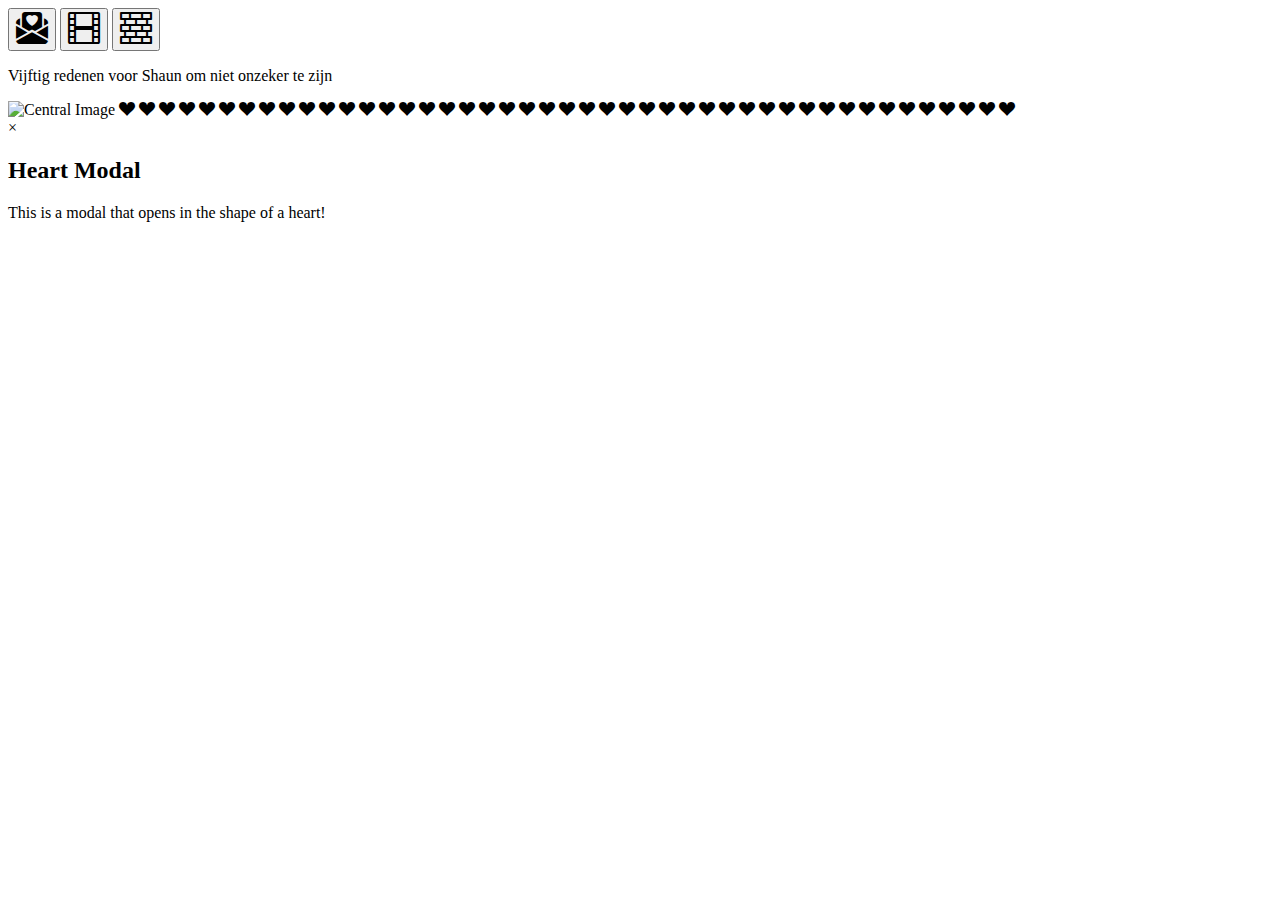
==== Index.html @ 638cfb2b "Add files via upload" ====
<!DOCTYPE html>
<html lang="en">
<head>
    <meta charset="UTF-8">
    <meta name="viewport" content="width=device-width, initial-scale=1.0">
    <title>The Shauney webpage</title>
    <!-- Include Bootstrap Icons -->
    <link rel="stylesheet" href="https://cdn.jsdelivr.net/npm/bootstrap-icons/font/bootstrap-icons.css">
    <link rel="stylesheet" href="O:\Shaun 20th Birthday Project\style.css">
</head>

<div class="navbar">
    <button class="icon-tile" onclick="location.href = 'BDayCardIndex.html';">
        <i class="bi bi-envelope-paper-heart-fill" style="font-size: 2rem;"></i>
    </button>
    <button class="icon-tile">
        <i class="bi bi-film" style="font-size: 2rem;"></i>
    </button>
    <button class="icon-tile" onclick="location.href = 'https:\/\/www.lego.com/nl-nl/mosaic-maker/app';">
        <i class="bi bi-bricks" style="font-size: 2rem;"></i>
    </button>
</div>

<body>
    <div class="mindmap-container">
        <p class="mrg-font">Vijftig redenen voor Shaun om niet onzeker te zijn</p>
        <img src="O:\Shaun 20th Birthday Project\Images\Shauney PNGPS.png" alt="Central Image" class="center-image" onclick="ShowNavBar()">

        <!-- 50 Heart icons forming the heart shape -->
        <i class="bi bi-suit-heart-fill heart-icon icon1" onclick="openModal(1)"></i>
        <i class="bi bi-suit-heart-fill heart-icon icon2" onclick="openModal(2)"></i>
        <i class="bi bi-suit-heart-fill heart-icon icon3" onclick="openModal(3)"></i>
        <i class="bi bi-suit-heart-fill heart-icon icon4" onclick="openModal(4)"></i>
        <i class="bi bi-suit-heart-fill heart-icon icon5" onclick="openModal(5)"></i>
        <i class="bi bi-suit-heart-fill heart-icon icon6" onclick="openModal(6)"></i>
        <i class="bi bi-suit-heart-fill heart-icon icon7" onclick="openModal(7)"></i>
        <i class="bi bi-suit-heart-fill heart-icon icon8" onclick="openModal(8)"></i>
        <i class="bi bi-suit-heart-fill heart-icon icon9" onclick="openModal(9)"></i>
        <i class="bi bi-suit-heart-fill heart-icon icon10" onclick="openModal(10)"></i>
        <i class="bi bi-suit-heart-fill heart-icon icon11" onclick="openModal(11)"></i>
        <i class="bi bi-suit-heart-fill heart-icon icon12" onclick="openModal(12)"></i>
        <i class="bi bi-suit-heart-fill heart-icon icon13" onclick="openModal(13)"></i>
        <i class="bi bi-suit-heart-fill heart-icon icon14" onclick="openModal(14)"></i>
        <i class="bi bi-suit-heart-fill heart-icon icon15" onclick="openModal(15)"></i>
        <i class="bi bi-suit-heart-fill heart-icon icon16" onclick="openModal(16)"></i>
        <i class="bi bi-suit-heart-fill heart-icon icon17" onclick="openModal(17)"></i>
        <i class="bi bi-suit-heart-fill heart-icon icon18" onclick="openModal(18)"></i>
        <i class="bi bi-suit-heart-fill heart-icon icon19" onclick="openModal(19)"></i>
        <i class="bi bi-suit-heart-fill heart-icon icon20" onclick="openModal(20)"></i>
        <i class="bi bi-suit-heart-fill heart-icon icon21" onclick="openModal(21)"></i>
        <i class="bi bi-suit-heart-fill heart-icon icon22" onclick="openModal(22)"></i>
        <i class="bi bi-suit-heart-fill heart-icon icon23" onclick="openModal(23)"></i>
        <i class="bi bi-suit-heart-fill heart-icon icon24" onclick="openModal(24)"></i>
        <i class="bi bi-suit-heart-fill heart-icon icon25" onclick="openModal(25)"></i>
        <i class="bi bi-suit-heart-fill heart-icon icon26" onclick="openModal(26)"></i>
        <i class="bi bi-suit-heart-fill heart-icon icon27" onclick="openModal(27)"></i>
        <i class="bi bi-suit-heart-fill heart-icon icon28" onclick="openModal(28)"></i>
        <i class="bi bi-suit-heart-fill heart-icon icon29" onclick="openModal(29)"></i>
        <i class="bi bi-suit-heart-fill heart-icon icon30" onclick="openModal(30)"></i>
        <i class="bi bi-suit-heart-fill heart-icon icon31" onclick="openModal(31)"></i>
        <i class="bi bi-suit-heart-fill heart-icon icon32" onclick="openModal(32)"></i>
        <i class="bi bi-suit-heart-fill heart-icon icon33" onclick="openModal(33)"></i>
        <i class="bi bi-suit-heart-fill heart-icon icon34" onclick="openModal(34)"></i>
        <i class="bi bi-suit-heart-fill heart-icon icon35" onclick="openModal(35)"></i>
        <i class="bi bi-suit-heart-fill heart-icon icon36" onclick="openModal(36)"></i>
        <i class="bi bi-suit-heart-fill heart-icon icon37" onclick="openModal(37)"></i>
        <i class="bi bi-suit-heart-fill heart-icon icon38" onclick="openModal(38)"></i>
        <i class="bi bi-suit-heart-fill heart-icon icon39" onclick="openModal(39)"></i>
        <i class="bi bi-suit-heart-fill heart-icon icon40" onclick="openModal(40)"></i>
        <i class="bi bi-suit-heart-fill heart-icon icon41" onclick="openModal(41)"></i>
        <i class="bi bi-suit-heart-fill heart-icon icon42" onclick="openModal(42)"></i>
        <i class="bi bi-suit-heart-fill heart-icon icon43" onclick="openModal(43)"></i>
        <i class="bi bi-suit-heart-fill heart-icon icon44" onclick="openModal(44)"></i>
        <i class="bi bi-suit-heart-fill heart-icon icon45" onclick="openModal(45)"></i>
    </div>

    <div id="heartModal" class="modal">
        <div class="modal-content">
            <span class="close" onclick="closeModal()">&times;</span>
            <h2>Heart Modal</h2>
            <p>This is a modal that opens in the shape of a heart!</p>
        </div>
    </div>

    <script src="script.js"></script>
</body>
</html>
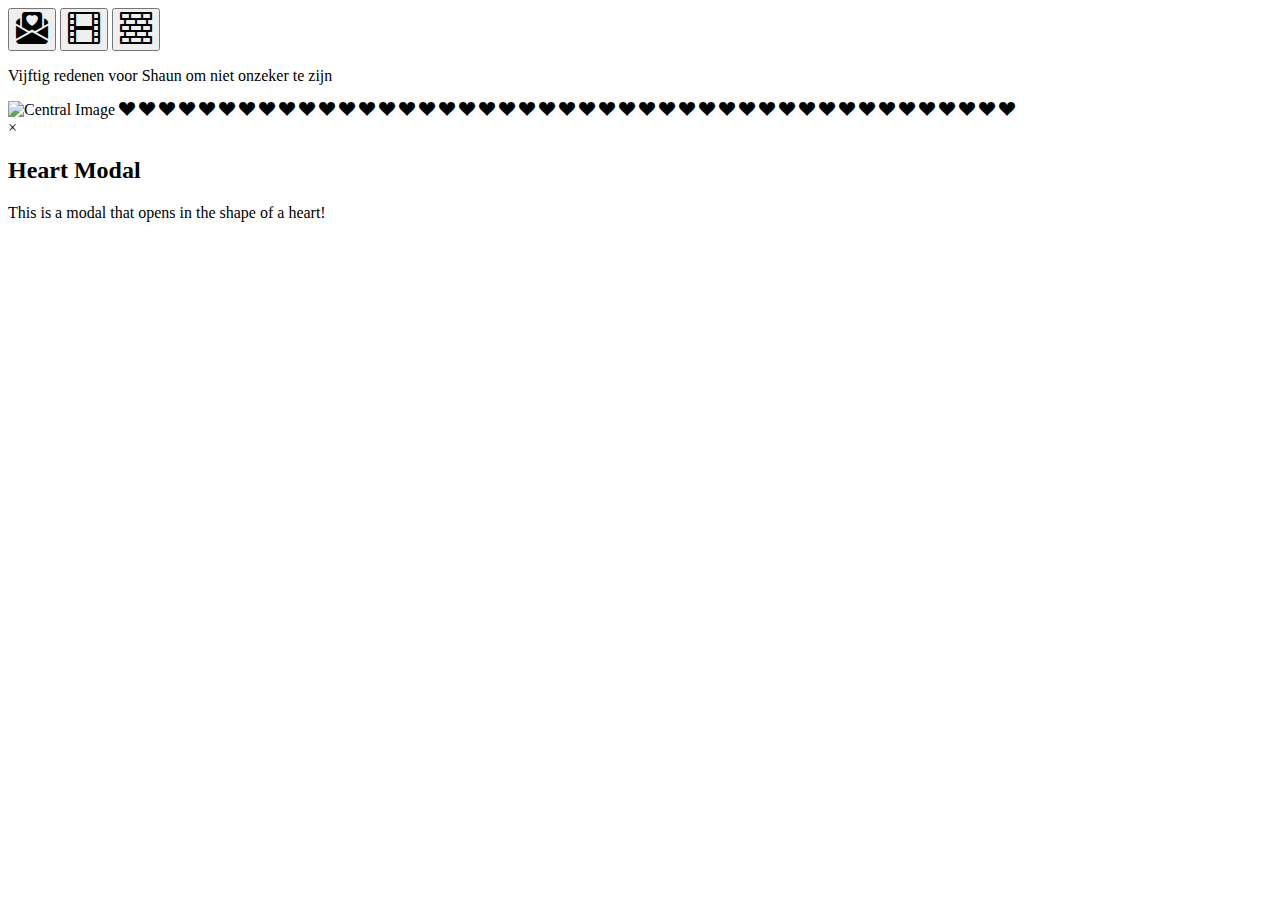
==== commit 77b6ede5: "Update Index.html" ====
--- a/Index.html
+++ b/Index.html
@@ -24,7 +24,7 @@
 <body>
     <div class="mindmap-container">
         <p class="mrg-font">Vijftig redenen voor Shaun om niet onzeker te zijn</p>
-        <img src="O:\Shaun 20th Birthday Project\Images\Shauney PNGPS.png" alt="Central Image" class="center-image" onclick="ShowNavBar()">
+        <img src="\Images\Shauney PNGPS.png" alt="Central Image" class="center-image" onclick="ShowNavBar()">
 
         <!-- 50 Heart icons forming the heart shape -->
         <i class="bi bi-suit-heart-fill heart-icon icon1" onclick="openModal(1)"></i>
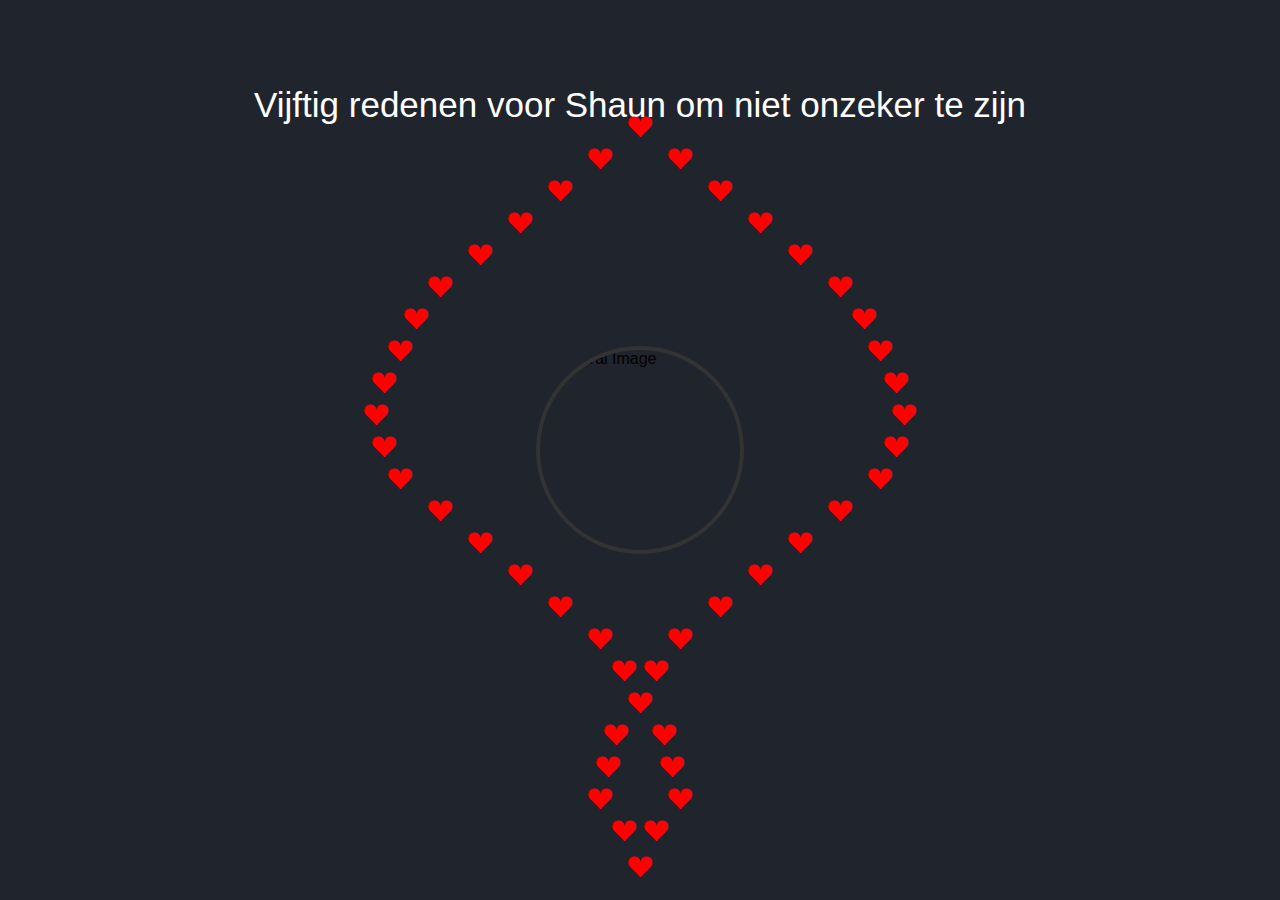
==== commit fbb7fc15: "Update Index.html" ====
--- a/Index.html
+++ b/Index.html
@@ -6,7 +6,7 @@
     <title>The Shauney webpage</title>
     <!-- Include Bootstrap Icons -->
     <link rel="stylesheet" href="https://cdn.jsdelivr.net/npm/bootstrap-icons/font/bootstrap-icons.css">
-    <link rel="stylesheet" href="O:\Shaun 20th Birthday Project\style.css">
+    <link rel="stylesheet" href="style.css">
 </head>
 
 <div class="navbar">
--- a/style.css
+++ b/style.css
@@ -0,0 +1,455 @@
+body {
+    font-family: Arial, sans-serif;
+    display: flex;
+    justify-content: center;
+    align-items: center;
+    height: 100vh;
+    margin: 0;
+    background-color: #20242d;
+}
+@font-face {
+    font-family: 'Mister Grape'; /* Name of the font */
+    font-style: normal;
+    font-weight: 400;
+    src: local(''), url('https://fonts.cdnfonts.com/s/118133/Mister Grape - Personal Use.woff') format('woff');
+}
+.mrg-font{
+    font-family: 'Mister Grape', sans-serif;
+    text-align: center;
+    font-size: 35px;
+    color:#ffff;
+}
+.mindmap-container {
+    position: relative;
+    width: 800px;
+    height: 800px;
+}
+.center-image {
+    position: absolute;
+    top: 50%;
+    left: 50%;
+    transform: translate(-50%, -50%);
+    width: 200px;
+    height: 200px;
+    border-radius: 50%;
+    border: 4px solid #333;
+}
+.heart-icon {
+    position: absolute;
+    color: red;
+    font-size: 1.5rem;
+}
+
+.icon1:hover {
+    -ms-transform: scale(1.5); /* IE 9 */
+    -webkit-transform: scale(1.5); /* Safari 3-8 */
+    transform: scale(1.5);
+}
+.icon2:hover {
+    -ms-transform: scale(1.5); /* IE 9 */
+    -webkit-transform: scale(1.5); /* Safari 3-8 */
+    transform: scale(1.5);
+}
+.icon3:hover {
+    -ms-transform: scale(1.5); /* IE 9 */
+    -webkit-transform: scale(1.5); /* Safari 3-8 */
+    transform: scale(1.5);
+}
+.icon4:hover {
+    -ms-transform: scale(1.5); /* IE 9 */
+    -webkit-transform: scale(1.5); /* Safari 3-8 */
+    transform: scale(1.5);
+}
+.icon5:hover {
+    -ms-transform: scale(1.5); /* IE 9 */
+    -webkit-transform: scale(1.5); /* Safari 3-8 */
+    transform: scale(1.5);
+}
+.icon6:hover {
+    -ms-transform: scale(1.5); /* IE 9 */
+    -webkit-transform: scale(1.5); /* Safari 3-8 */
+    transform: scale(1.5);
+}
+.icon7:hover {
+    -ms-transform: scale(1.5); /* IE 9 */
+    -webkit-transform: scale(1.5); /* Safari 3-8 */
+    transform: scale(1.5);
+}
+.icon8:hover {
+    -ms-transform: scale(1.5); /* IE 9 */
+    -webkit-transform: scale(1.5); /* Safari 3-8 */
+    transform: scale(1.5);
+}
+.icon9:hover {
+    -ms-transform: scale(1.5); /* IE 9 */
+    -webkit-transform: scale(1.5); /* Safari 3-8 */
+    transform: scale(1.5);
+}
+.icon10:hover {
+    -ms-transform: scale(1.5); /* IE 9 */
+    -webkit-transform: scale(1.5); /* Safari 3-8 */
+    transform: scale(1.5);
+}
+.icon11:hover {
+    -ms-transform: scale(1.5); /* IE 9 */
+    -webkit-transform: scale(1.5); /* Safari 3-8 */
+    transform: scale(1.5);
+}
+.icon12:hover {
+    -ms-transform: scale(1.5); /* IE 9 */
+    -webkit-transform: scale(1.5); /* Safari 3-8 */
+    transform: scale(1.5);
+}
+.icon13:hover {
+    -ms-transform: scale(1.5); /* IE 9 */
+    -webkit-transform: scale(1.5); /* Safari 3-8 */
+    transform: scale(1.5);
+}
+.icon14:hover {
+    -ms-transform: scale(1.5); /* IE 9 */
+    -webkit-transform: scale(1.5); /* Safari 3-8 */
+    transform: scale(1.5);
+}
+.icon15:hover {
+    -ms-transform: scale(1.5); /* IE 9 */
+    -webkit-transform: scale(1.5); /* Safari 3-8 */
+    transform: scale(1.5);
+}
+.icon16:hover {
+    -ms-transform: scale(1.5); /* IE 9 */
+    -webkit-transform: scale(1.5); /* Safari 3-8 */
+    transform: scale(1.5);
+}
+.icon17:hover {
+    -ms-transform: scale(1.5); /* IE 9 */
+    -webkit-transform: scale(1.5); /* Safari 3-8 */
+    transform: scale(1.5);
+}
+.icon18:hover {
+    -ms-transform: scale(1.5); /* IE 9 */
+    -webkit-transform: scale(1.5); /* Safari 3-8 */
+    transform: scale(1.5);
+}
+.icon19:hover {
+    -ms-transform: scale(1.5); /* IE 9 */
+    -webkit-transform: scale(1.5); /* Safari 3-8 */
+    transform: scale(1.5);
+}
+.icon20:hover {
+    -ms-transform: scale(1.5); /* IE 9 */
+    -webkit-transform: scale(1.5); /* Safari 3-8 */
+    transform: scale(1.5);
+}
+.icon21:hover {
+    -ms-transform: scale(1.5); /* IE 9 */
+    -webkit-transform: scale(1.5); /* Safari 3-8 */
+    transform: scale(1.5);
+}
+.icon22:hover {
+    -ms-transform: scale(1.5); /* IE 9 */
+    -webkit-transform: scale(1.5); /* Safari 3-8 */
+    transform: scale(1.5);
+}
+.icon23:hover {
+    -ms-transform: scale(1.5); /* IE 9 */
+    -webkit-transform: scale(1.5); /* Safari 3-8 */
+    transform: scale(1.5);
+}
+.icon24:hover {
+    -ms-transform: scale(1.5); /* IE 9 */
+    -webkit-transform: scale(1.5); /* Safari 3-8 */
+    transform: scale(1.5);
+}
+.icon25:hover {
+    -ms-transform: scale(1.5); /* IE 9 */
+    -webkit-transform: scale(1.5); /* Safari 3-8 */
+    transform: scale(1.5);
+}
+.icon26:hover {
+    -ms-transform: scale(1.5); /* IE 9 */
+    -webkit-transform: scale(1.5); /* Safari 3-8 */
+    transform: scale(1.5);
+}
+.icon27:hover {
+    -ms-transform: scale(1.5); /* IE 9 */
+    -webkit-transform: scale(1.5); /* Safari 3-8 */
+    transform: scale(1.5);
+}
+.icon28:hover {
+    -ms-transform: scale(1.5); /* IE 9 */
+    -webkit-transform: scale(1.5); /* Safari 3-8 */
+    transform: scale(1.5);
+}
+.icon29:hover {
+    -ms-transform: scale(1.5); /* IE 9 */
+    -webkit-transform: scale(1.5); /* Safari 3-8 */
+    transform: scale(1.5);
+}
+.icon30:hover {
+    -ms-transform: scale(1.5); /* IE 9 */
+    -webkit-transform: scale(1.5); /* Safari 3-8 */
+    transform: scale(1.5);
+}
+.icon31:hover {
+    -ms-transform: scale(1.5); /* IE 9 */
+    -webkit-transform: scale(1.5); /* Safari 3-8 */
+    transform: scale(1.5);
+}
+.icon32:hover {
+    -ms-transform: scale(1.5); /* IE 9 */
+    -webkit-transform: scale(1.5); /* Safari 3-8 */
+    transform: scale(1.5);
+}
+.icon33:hover {
+    -ms-transform: scale(1.5); /* IE 9 */
+    -webkit-transform: scale(1.5); /* Safari 3-8 */
+    transform: scale(1.5);
+}
+.icon34:hover {
+    -ms-transform: scale(1.5); /* IE 9 */
+    -webkit-transform: scale(1.5); /* Safari 3-8 */
+    transform: scale(1.5);
+}
+.icon35:hover {
+    -ms-transform: scale(1.5); /* IE 9 */
+    -webkit-transform: scale(1.5); /* Safari 3-8 */
+    transform: scale(1.5);
+}
+.icon36:hover {
+    -ms-transform: scale(1.5); /* IE 9 */
+    -webkit-transform: scale(1.5); /* Safari 3-8 */
+    transform: scale(1.5);
+}
+.icon37:hover {
+    -ms-transform: scale(1.5); /* IE 9 */
+    -webkit-transform: scale(1.5); /* Safari 3-8 */
+    transform: scale(1.5);
+}
+.icon38:hover {
+    -ms-transform: scale(1.5); /* IE 9 */
+    -webkit-transform: scale(1.5); /* Safari 3-8 */
+    transform: scale(1.5);
+}
+.icon39:hover {
+    -ms-transform: scale(1.5); /* IE 9 */
+    -webkit-transform: scale(1.5); /* Safari 3-8 */
+    transform: scale(1.5);
+}
+.icon40:hover {
+    -ms-transform: scale(1.5); /* IE 9 */
+    -webkit-transform: scale(1.5); /* Safari 3-8 */
+    transform: scale(1.5);
+}
+.icon41:hover {
+    -ms-transform: scale(1.5); /* IE 9 */
+    -webkit-transform: scale(1.5); /* Safari 3-8 */
+    transform: scale(1.5);
+}
+.icon42:hover {
+    -ms-transform: scale(1.5); /* IE 9 */
+    -webkit-transform: scale(1.5); /* Safari 3-8 */
+    transform: scale(1.5);
+}
+.icon43:hover {
+    -ms-transform: scale(1.5); /* IE 9 */
+    -webkit-transform: scale(1.5); /* Safari 3-8 */
+    transform: scale(1.5);
+}
+.icon44:hover {
+    -ms-transform: scale(1.5); /* IE 9 */
+    -webkit-transform: scale(1.5); /* Safari 3-8 */
+    transform: scale(1.5);
+}
+.icon45:hover {
+    -ms-transform: scale(1.5); /* IE 9 */
+    -webkit-transform: scale(1.5); /* Safari 3-8 */
+    transform: scale(1.5);
+}
+.icon46:hover {
+    -ms-transform: scale(1.5); /* IE 9 */
+    -webkit-transform: scale(1.5); /* Safari 3-8 */
+    transform: scale(1.5);
+}
+.icon47:hover {
+    -ms-transform: scale(1.5); /* IE 9 */
+    -webkit-transform: scale(1.5); /* Safari 3-8 */
+    transform: scale(1.5);
+}
+.icon48:hover {
+    -ms-transform: scale(1.5); /* IE 9 */
+    -webkit-transform: scale(1.5); /* Safari 3-8 */
+    transform: scale(1.5);
+}
+.icon49:hover {
+    -ms-transform: scale(1.5); /* IE 9 */
+    -webkit-transform: scale(1.5); /* Safari 3-8 */
+    transform: scale(1.5);
+}
+.icon50:hover {
+    -ms-transform: scale(1.5); /* IE 9 */
+    -webkit-transform: scale(1.5); /* Safari 3-8 */
+    transform: scale(1.5);
+}
+
+/* Positioning the icons to approximate a heart shape */
+/* Top row */
+.icon1 { top: 8%; left: 50%; transform: translateX(-50%); }
+.icon2 { top: 12%; left: 45%; transform: translateX(-50%); }
+.icon3 { top: 12%; left: 55%; transform: translateX(-50%); }
+.icon4 { top: 16%; left: 40%; transform: translateX(-50%); }
+.icon5 { top: 16%; left: 60%; transform: translateX(-50%); }
+
+/* Upper mid */
+.icon6 { top: 20%; left: 35%; transform: translateX(-50%); }
+.icon7 { top: 20%; left: 65%; transform: translateX(-50%); }
+.icon8 { top: 24%; left: 30%; transform: translateX(-50%); }
+.icon9 { top: 24%; left: 70%; transform: translateX(-50%); }
+
+/* Mid */
+.icon10 { top: 28%; left: 25%; transform: translateX(-50%); }
+.icon11 { top: 28%; left: 75%; transform: translateX(-50%); }
+.icon12 { top: 32%; left: 22%; transform: translateX(-50%); }
+.icon13 { top: 32%; left: 78%; transform: translateX(-50%); }
+
+/* Heart curves */
+.icon14 { top: 36%; left: 20%; transform: translateX(-50%); }
+.icon15 { top: 36%; left: 80%; transform: translateX(-50%); }
+.icon16 { top: 40%; left: 18%; transform: translateX(-50%); }
+.icon17 { top: 40%; left: 82%; transform: translateX(-50%); }
+.icon18 { top: 44%; left: 17%; transform: translateX(-50%); }
+.icon19 { top: 44%; left: 83%; transform: translateX(-50%); }
+
+/* Lower half */
+.icon20 { top: 48%; left: 18%; transform: translateX(-50%); }
+.icon21 { top: 48%; left: 82%; transform: translateX(-50%); }
+.icon22 { top: 52%; left: 20%; transform: translateX(-50%); }
+.icon23 { top: 52%; left: 80%; transform: translateX(-50%); }
+.icon24 { top: 56%; left: 25%; transform: translateX(-50%); }
+.icon25 { top: 56%; left: 75%; transform: translateX(-50%); }
+
+/* Lower rows */
+.icon26 { top: 60%; left: 30%; transform: translateX(-50%); }
+.icon27 { top: 60%; left: 70%; transform: translateX(-50%); }
+.icon28 { top: 64%; left: 35%; transform: translateX(-50%); }
+.icon29 { top: 64%; left: 65%; transform: translateX(-50%); }
+.icon30 { top: 68%; left: 40%; transform: translateX(-50%); }
+.icon31 { top: 68%; left: 60%; transform: translateX(-50%); }
+
+/* Bottom rows */
+.icon32 { top: 72%; left: 45%; transform: translateX(-50%); }
+.icon33 { top: 72%; left: 55%; transform: translateX(-50%); }
+.icon34 { top: 76%; left: 48%; transform: translateX(-50%); }
+.icon35 { top: 76%; left: 52%; transform: translateX(-50%); }
+.icon36 { top: 80%; left: 50%; transform: translateX(-50%); }
+
+/* Filling the lower heart */
+.icon37 { top: 84%; left: 47%; transform: translateX(-50%); }
+.icon38 { top: 84%; left: 53%; transform: translateX(-50%); }
+.icon39 { top: 88%; left: 46%; transform: translateX(-50%); }
+.icon40 { top: 88%; left: 54%; transform: translateX(-50%); }
+.icon41 { top: 92%; left: 45%; transform: translateX(-50%); }
+.icon42 { top: 92%; left: 55%; transform: translateX(-50%); }
+
+/* Base of the heart */
+.icon43 { top: 96%; left: 48%; transform: translateX(-50%); }
+.icon44 { top: 96%; left: 52%; transform: translateX(-50%); }
+.icon45 { top: 104%; left: 50%; transform: translate(-50%, -100%); }
+
+.heart {
+    width: 50px; /* Width of the heart */
+    height: 50px; /* Height of the heart */
+    background-color: pink; /* Heart color */
+    position: relative; /* For absolute positioning of pseudo-elements */
+    margin: 10px; /* Space between hearts */
+    cursor: pointer; /* Change cursor to pointer for better UX */
+}
+
+.heart::before,
+.heart::after {
+    content: '';
+    width: 50px; /* Size of the top curves */
+    height: 50px; /* Size of the top curves */
+    background-color: pink; /* Heart color */
+    border-radius: 50%; /* Make them circular */
+    position: absolute; /* Position relative to the heart */
+}
+
+.heart::before {
+    left: 25px; /* Shift to the right */
+    top: 0; /* Align at the top */
+}
+
+.heart::after {
+    left: 0; /* Align at the left */
+    top: 0; /* Align at the top */
+}
+
+/* Modal styles */
+.modal {
+    display: none; /* Hidden by default */
+    position: fixed; /* Stay in place */
+    z-index: 1; /* Sit on top */
+    left: 0;
+    top: 0;
+    width: 100%; /* Full width */
+    height: 100%; /* Full height */
+    overflow: auto; /* Enable scroll if needed */
+    background-color: rgba(0, 0, 0, 0.8); /* Black w/ opacity */
+    justify-content: center; /* Center modal horizontally */
+    align-items: center; /* Center modal vertically */
+}
+
+.modal-content {
+    position: relative;
+    padding: 30px; /* Space for heart shape */
+    background: pink; /* Heart color */
+    width: 300px; /* Width of the modal */
+    text-align: center; /* Center text inside modal */
+    border-radius: 50%; /* Make it circular */
+}
+
+.close {
+    color: #aaa;
+    float: right;
+    font-size: 28px;
+    font-weight: bold;
+}
+
+.close:hover,
+.close:focus {
+    color: black;
+    text-decoration: none;
+    cursor: pointer;
+}
+
+.navbar {
+    width: 120px; /* Width of the vertical navigation bar */
+    height: 100vh; /* Full height */
+    display: none;
+    flex-direction: column; /* Arrange items vertically */
+    padding: 20px; /* Padding for the navbar */
+    box-shadow: 2px 0 5px rgba(0, 0, 0, 0.1); /* Optional shadow */
+    position: fixed; /* Fix the navbar to the left side */
+    top: 0; /* Align to the top */
+    left: 0; /* Align to the left */
+    z-index: 1000; /* Ensure it is on top of other elements */
+    background-color: #2a2f3b; /* nav background color */
+}
+
+.icon-tile {
+    width: 100px; /* Width of the tile */
+    height: 100px; /* Height of the tile */
+    background-color: #ffff; /* Tile background color */
+    display: flex; /* Use flexbox to center the icon */
+    justify-content: center; /* Center horizontally */
+    align-items: center; /* Center vertically */
+    margin: 10px 0; /* Space between tiles */
+    border-radius: 10px; /* Rounded corners */
+    cursor: pointer; /* Pointer cursor on hover */
+}
+
+.icon-tile:hover{
+    -ms-transform: scale(1.2); /* IE 9 */
+    -webkit-transform: scale(1.2); /* Safari 3-8 */
+    transform: scale(1.2);
+}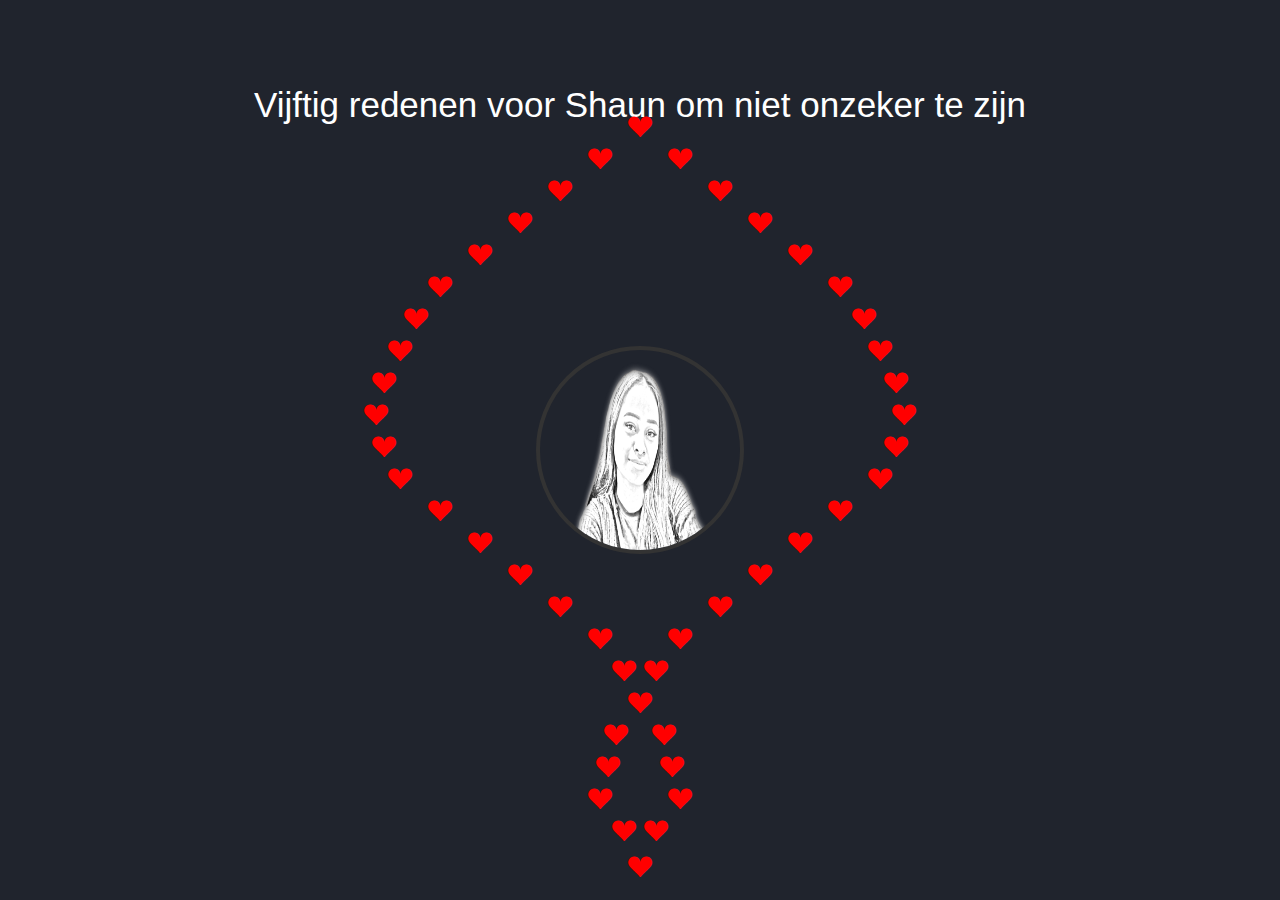
==== commit 8d4beb96: "Update Index.html" ====
--- a/Index.html
+++ b/Index.html
@@ -24,7 +24,7 @@
 <body>
     <div class="mindmap-container">
         <p class="mrg-font">Vijftig redenen voor Shaun om niet onzeker te zijn</p>
-        <img src="\Images\Shauney PNGPS.png" alt="Central Image" class="center-image" onclick="ShowNavBar()">
+        <img src="Shauney PNGPS.png" alt="Central Image" class="center-image" onclick="ShowNavBar()">
 
         <!-- 50 Heart icons forming the heart shape -->
         <i class="bi bi-suit-heart-fill heart-icon icon1" onclick="openModal(1)"></i>
